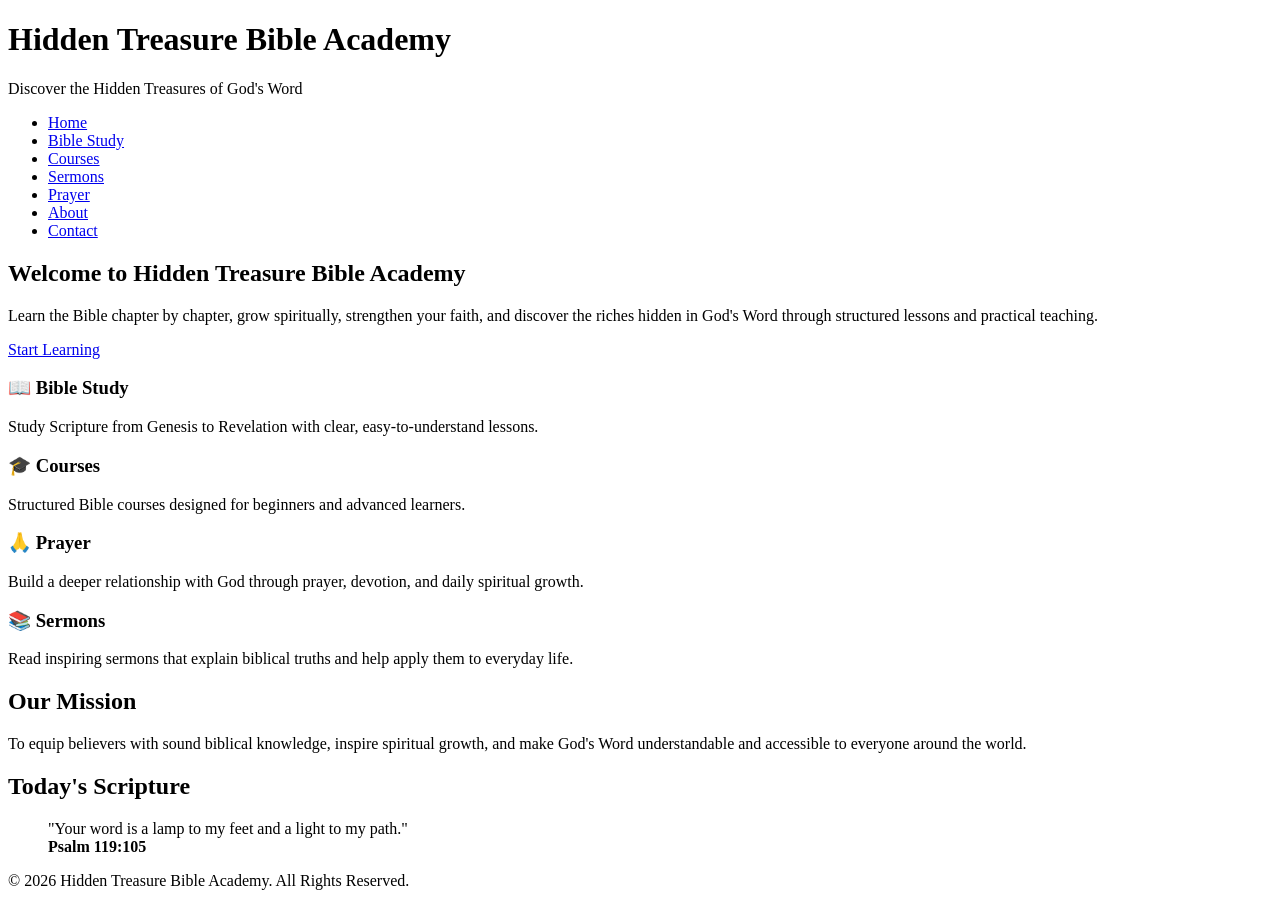
==== index.html @ cc7f7afe "Add homepage" ====
<!DOCTYPE html>
<html lang="en">
<head>
    <meta charset="UTF-8">
    <meta name="viewport" content="width=device-width, initial-scale=1.0">
    <title>Hidden Treasure Bible Academy</title>

    <!-- Link to CSS -->
    <link rel="stylesheet" href="style.css">
</head>

<body>

    <!-- Header -->
    <header>
        <div class="logo">
            <h1>Hidden Treasure Bible Academy</h1>
            <p>Discover the Hidden Treasures of God's Word</p>
        </div>

        <nav>
            <ul>
                <li><a href="index.html">Home</a></li>
                <li><a href="bible.html">Bible Study</a></li>
                <li><a href="courses.html">Courses</a></li>
                <li><a href="sermons.html">Sermons</a></li>
                <li><a href="prayer.html">Prayer</a></li>
                <li><a href="about.html">About</a></li>
                <li><a href="contact.html">Contact</a></li>
            </ul>
        </nav>
    </header>

    <!-- Hero Section -->
    <section class="hero">

        <h2>Welcome to Hidden Treasure Bible Academy</h2>

        <p>
            Learn the Bible chapter by chapter, grow spiritually,
            strengthen your faith, and discover the riches hidden in
            God's Word through structured lessons and practical teaching.
        </p>

        <a href="courses.html" class="btn">Start Learning</a>

    </section>

    <!-- Features -->
    <section class="features">

        <div class="card">
            <h3>📖 Bible Study</h3>
            <p>
                Study Scripture from Genesis to Revelation with clear,
                easy-to-understand lessons.
            </p>
        </div>

        <div class="card">
            <h3>🎓 Courses</h3>
            <p>
                Structured Bible courses designed for beginners and
                advanced learners.
            </p>
        </div>

        <div class="card">
            <h3>🙏 Prayer</h3>
            <p>
                Build a deeper relationship with God through prayer,
                devotion, and daily spiritual growth.
            </p>
        </div>

        <div class="card">
            <h3>📚 Sermons</h3>
            <p>
                Read inspiring sermons that explain biblical truths
                and help apply them to everyday life.
            </p>
        </div>

    </section>

    <!-- Mission -->
    <section class="mission">

        <h2>Our Mission</h2>

        <p>
            To equip believers with sound biblical knowledge, inspire
            spiritual growth, and make God's Word understandable and
            accessible to everyone around the world.
        </p>

    </section>

    <!-- Scripture -->
    <section class="verse">

        <h2>Today's Scripture</h2>

        <blockquote>
            "Your word is a lamp to my feet and a light to my path."
            <br>
            <strong>Psalm 119:105</strong>
        </blockquote>

    </section>

    <!-- Footer -->
    <footer>

        <p>
            &copy; 2026 Hidden Treasure Bible Academy.
            All Rights Reserved.
        </p>

    </footer>

</body>
</html>
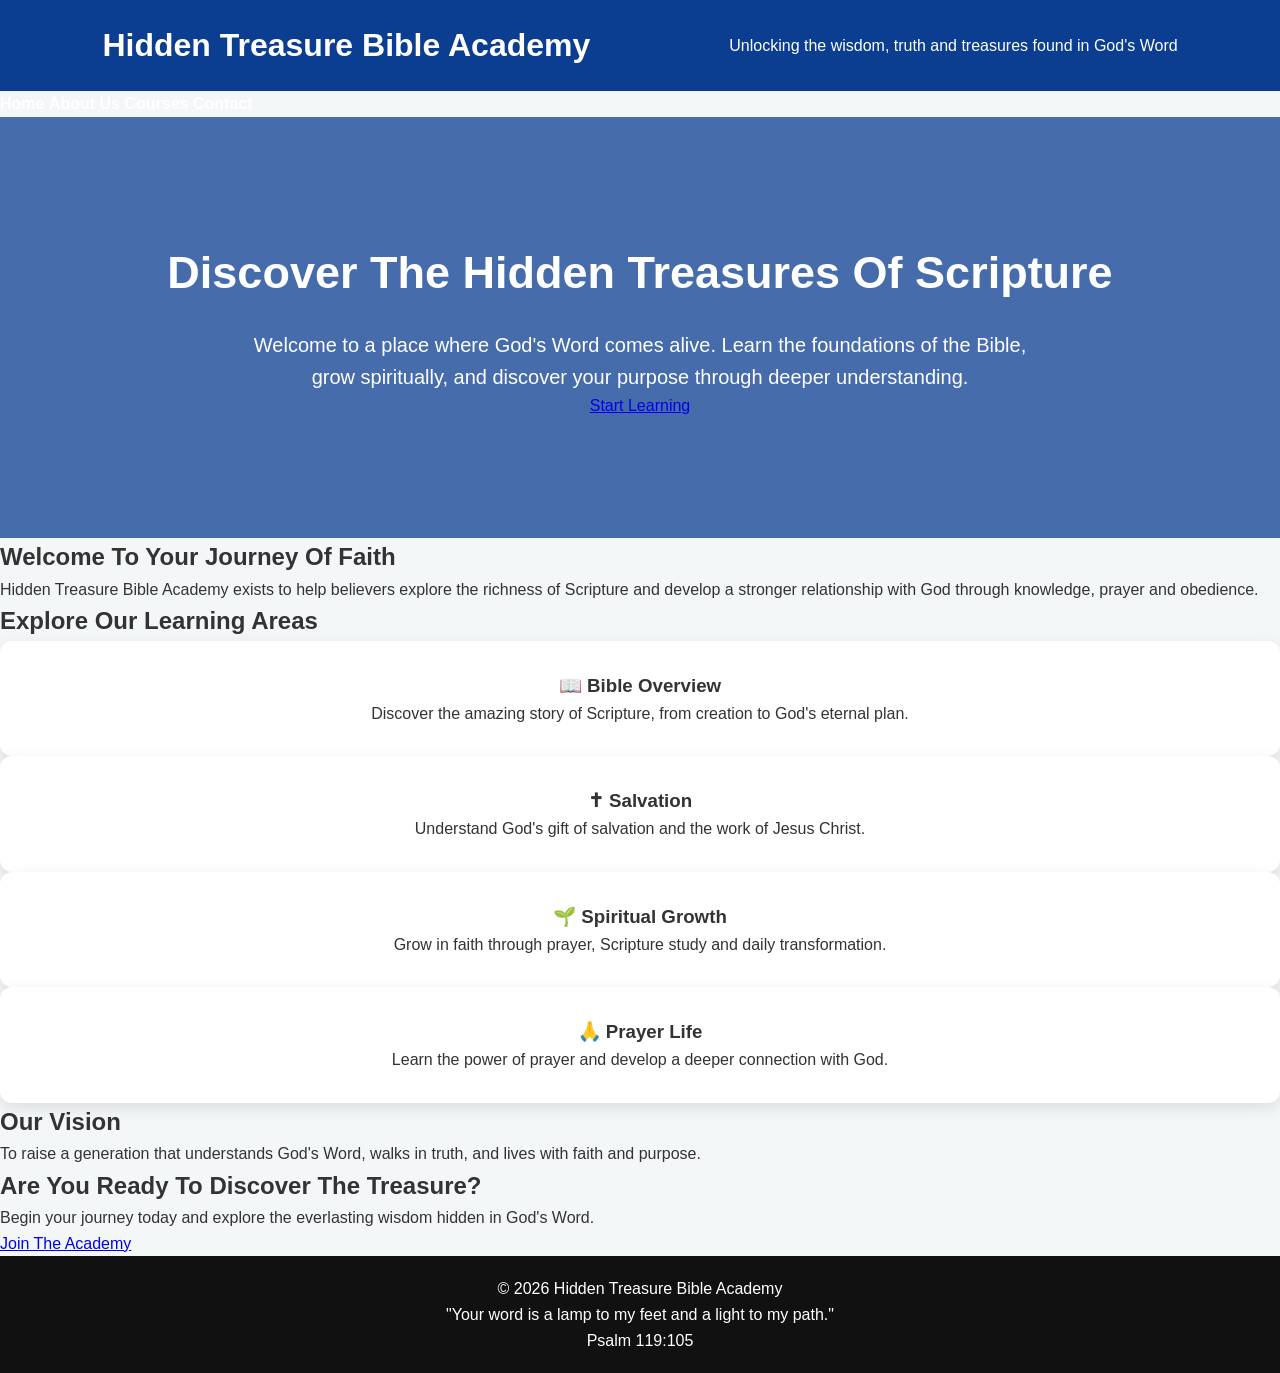
==== commit 04d4cc2a: "Revise header and hero section content Updated header, hero section, and footer content for clarity " ====
--- a/index.html
+++ b/index.html
@@ -11,113 +11,143 @@
 
 <body>
 
-    <!-- Header -->
-    <header>
-        <div class="logo">
-            <h1>Hidden Treasure Bible Academy</h1>
-            <p>Discover the Hidden Treasures of God's Word</p>
-        </div>
+<header class="top-header">
+    <h1>Hidden Treasure Bible Academy</h1>
+    <p>Unlocking the wisdom, truth and treasures found in God's Word</p>
+</header>
 
-        <nav>
-            <ul>
-                <li><a href="index.html">Home</a></li>
-                <li><a href="bible.html">Bible Study</a></li>
-                <li><a href="courses.html">Courses</a></li>
-                <li><a href="sermons.html">Sermons</a></li>
-                <li><a href="prayer.html">Prayer</a></li>
-                <li><a href="about.html">About</a></li>
-                <li><a href="contact.html">Contact</a></li>
-            </ul>
-        </nav>
-    </header>
 
-    <!-- Hero Section -->
-    <section class="hero">
+<nav>
+    <a href="index.html">Home</a>
+    <a href="about.html">About Us</a>
+    <a href="courses.html">Courses</a>
+    <a href="contact.html">Contact</a>
+</nav>
 
-        <h2>Welcome to Hidden Treasure Bible Academy</h2>
+
+<section class="hero">
+
+    <div class="hero-content">
+        <h2>Discover The Hidden Treasures Of Scripture</h2>
 
         <p>
-            Learn the Bible chapter by chapter, grow spiritually,
-            strengthen your faith, and discover the riches hidden in
-            God's Word through structured lessons and practical teaching.
+            Welcome to a place where God's Word comes alive.
+            Learn the foundations of the Bible, grow spiritually,
+            and discover your purpose through deeper understanding.
         </p>
 
-        <a href="courses.html" class="btn">Start Learning</a>
+        <a href="courses.html" class="hero-button">
+            Start Learning
+        </a>
+    </div>
 
-    </section>
+</section>
 
-    <!-- Features -->
-    <section class="features">
+
+<section class="welcome">
+
+    <h2>Welcome To Your Journey Of Faith</h2>
+
+    <p>
+        Hidden Treasure Bible Academy exists to help believers
+        explore the richness of Scripture and develop a stronger
+        relationship with God through knowledge, prayer and obedience.
+    </p>
+
+</section>
+
+
+
+<section class="courses-preview">
+
+    <h2>Explore Our Learning Areas</h2>
+
+
+    <div class="cards">
 
         <div class="card">
-            <h3>📖 Bible Study</h3>
+            <h3>📖 Bible Overview</h3>
             <p>
-                Study Scripture from Genesis to Revelation with clear,
-                easy-to-understand lessons.
+                Discover the amazing story of Scripture,
+                from creation to God's eternal plan.
             </p>
         </div>
 
+
         <div class="card">
-            <h3>🎓 Courses</h3>
+            <h3>✝ Salvation</h3>
             <p>
-                Structured Bible courses designed for beginners and
-                advanced learners.
+                Understand God's gift of salvation
+                and the work of Jesus Christ.
             </p>
         </div>
 
+
         <div class="card">
-            <h3>🙏 Prayer</h3>
+            <h3>🌱 Spiritual Growth</h3>
             <p>
-                Build a deeper relationship with God through prayer,
-                devotion, and daily spiritual growth.
+                Grow in faith through prayer,
+                Scripture study and daily transformation.
             </p>
         </div>
 
+
         <div class="card">
-            <h3>📚 Sermons</h3>
+            <h3>🙏 Prayer Life</h3>
             <p>
-                Read inspiring sermons that explain biblical truths
-                and help apply them to everyday life.
+                Learn the power of prayer and develop
+                a deeper connection with God.
             </p>
         </div>
 
-    </section>
+    </div>
 
-    <!-- Mission -->
-    <section class="mission">
+</section>
 
-        <h2>Our Mission</h2>
 
-        <p>
-            To equip believers with sound biblical knowledge, inspire
-            spiritual growth, and make God's Word understandable and
-            accessible to everyone around the world.
-        </p>
 
-    </section>
+<section class="vision">
 
-    <!-- Scripture -->
-    <section class="verse">
+<h2>Our Vision</h2>
 
-        <h2>Today's Scripture</h2>
+<p>
+To raise a generation that understands God's Word,
+walks in truth, and lives with faith and purpose.
+</p>
 
-        <blockquote>
-            "Your word is a lamp to my feet and a light to my path."
-            <br>
-            <strong>Psalm 119:105</strong>
-        </blockquote>
+</section>
 
-    </section>
 
-    <!-- Footer -->
-    <footer>
 
-        <p>
-            &copy; 2026 Hidden Treasure Bible Academy.
-            All Rights Reserved.
-        </p>
+<section class="join">
 
-    </footer>
+<h2>Are You Ready To Discover The Treasure?</h2>
 
+<p>
+Begin your journey today and explore the everlasting wisdom
+hidden in God's Word.
+</p>
+
+<a href="contact.html" class="hero-button">
+Join The Academy
+</a>
+
+</section>
+
+
+
+<footer>
+
+<p>
+© 2026 Hidden Treasure Bible Academy
+</p>
+
+<p>
+"Your word is a lamp to my feet and a light to my path." 
+<br>
+Psalm 119:105
+</p>
+
+</footer>
 </body>
 </html>
--- a/style.css
+++ b/style.css
@@ -0,0 +1,278 @@
+/* Reset */
+*{
+    margin:0;
+    padding:0;
+    box-sizing:border-box;
+}
+
+body{
+    font-family:Arial, Helvetica, sans-serif;
+    background:#f4f7f8;
+    color:#333;
+    line-height:1.6;
+}
+
+/* Header */
+header{
+    background:#0b3d91;
+    color:white;
+    padding:20px 8%;
+    display:flex;
+    justify-content:space-between;
+    align-items:center;
+    flex-wrap:wrap;
+}
+
+.logo h1{
+    font-size:30px;
+}
+
+.logo p{
+    font-size:14px;
+    margin-top:5px;
+}
+
+/* Navigation */
+
+nav ul{
+    list-style:none;
+    display:flex;
+    gap:20px;
+}
+
+nav a{
+    color:white;
+    text-decoration:none;
+    font-weight:bold;
+    transition:0.3s;
+}
+
+nav a:hover{
+    color:#ffd700;
+}
+
+/* Hero Section */
+
+.hero{
+    background:linear-gradient(rgba(11,61,145,.75),rgba(11,61,145,.75)),
+    url("https://images.unsplash.com/photo-1504052434569-70ad5836ab65?auto=format&fit=crop&w=1200&q=80");
+    background-size:cover;
+    background-position:center;
+    color:white;
+    text-align:center;
+    padding:120px 20px;
+}
+
+.hero h2{
+    font-size:45px;
+    margin-bottom:20px;
+}
+
+.hero p{
+    font-size:20px;
+    max-width:800px;
+    margin:auto;
+}
+
+.btn{
+    display:inline-block;
+    margin-top:30px;
+    background:#ffd700;
+    color:#0b3d91;
+    padding:15px 35px;
+    text-decoration:none;
+    border-radius:30px;
+    font-weight:bold;
+}
+
+.btn:hover{
+    background:white;
+}
+
+/* Features */
+
+.features{
+    display:grid;
+    grid-template-columns:repeat(auto-fit,minmax(250px,1fr));
+    gap:25px;
+    padding:60px 8%;
+}
+
+.card{
+    background:white;
+    padding:30px;
+    border-radius:12px;
+    text-align:center;
+    box-shadow:0 5px 15px rgba(0,0,0,.1);
+    transition:.3s;
+}
+
+.card:hover{
+    transform:translateY(-10px);
+}
+
+/* Mission */
+
+.mission{
+    background:white;
+    padding:70px 8%;
+    text-align:center;
+}
+
+.mission h2{
+    color:#0b3d91;
+    margin-bottom:20px;
+}
+
+/* Bible Verse */
+
+.verse{
+    background:#0b3d91;
+    color:white;
+    text-align:center;
+    padding:60px 20px;
+}
+
+blockquote{
+    font-size:24px;
+    font-style:italic;
+}
+
+/* Footer */
+
+footer{
+    background:#111;
+    color:white;
+    text-align:center;
+    padding:20px;
+}
+
+/* Responsive */
+
+@media(max-width:768px){
+
+header{
+    flex-direction:column;
+}
+
+nav ul{
+    flex-direction:column;
+    text-align:center;
+    margin-top:20px;
+}
+
+.hero h2{
+    font-size:34px;
+}
+
+.hero p{
+    font-size:18px;
+}
+
+}
+/* ===========================
+   BEAUTIFUL COURSES MARQUEE
+=========================== */
+
+.marquee-container{
+    width:100%;
+    overflow:hidden;
+    background:linear-gradient(90deg,#002147,#004aad,#002147);
+    border-top:3px solid gold;
+    border-bottom:3px solid gold;
+    padding:12px 0;
+    margin:20px 0;
+}
+
+.marquee{
+    display:inline-block;
+    white-space:nowrap;
+    color:white;
+    font-size:20px;
+    font-weight:bold;
+    animation:marquee 22s linear infinite;
+}
+
+.marquee:hover{
+    animation-play-state:paused;
+    color:#FFD700;
+}
+
+@keyframes marquee{
+    0%{
+        transform:translateX(100%);
+    }
+    100%{
+        transform:translateX(-100%);
+    }
+}
+/* ==========================
+      COURSES HERO SECTION
+========================== */
+
+.courses-hero{
+    background:linear-gradient(rgba(0,0,0,0.55),rgba(0,0,0,0.55)),
+    url("https://images.unsplash.com/photo-1504052434569-70ad5836ab65?auto=format&fit=crop&w=1500&q=80");
+
+    background-size:cover;
+    background-position:center;
+
+    color:white;
+    text-align:center;
+
+    padding:100px 20px;
+}
+
+.courses-hero h2{
+
+    font-size:48px;
+
+    margin-bottom:20px;
+
+    text-shadow:2px 2px 10px black;
+
+}
+
+.courses-hero p{
+
+    font-size:22px;
+
+    max-width:800px;
+
+    margin:auto;
+
+    line-height:1.8;
+
+    margin-bottom:40px;
+
+}
+
+.hero-btn{
+
+    background:gold;
+
+    color:#002147;
+
+    padding:16px 35px;
+
+    border-radius:40px;
+
+    text-decoration:none;
+
+    font-size:20px;
+
+    font-weight:bold;
+
+    transition:.4s;
+
+}
+
+.hero-btn:hover{
+
+    background:white;
+
+    color:#004aad;
+
+    transform:scale(1.08);
+
+}
